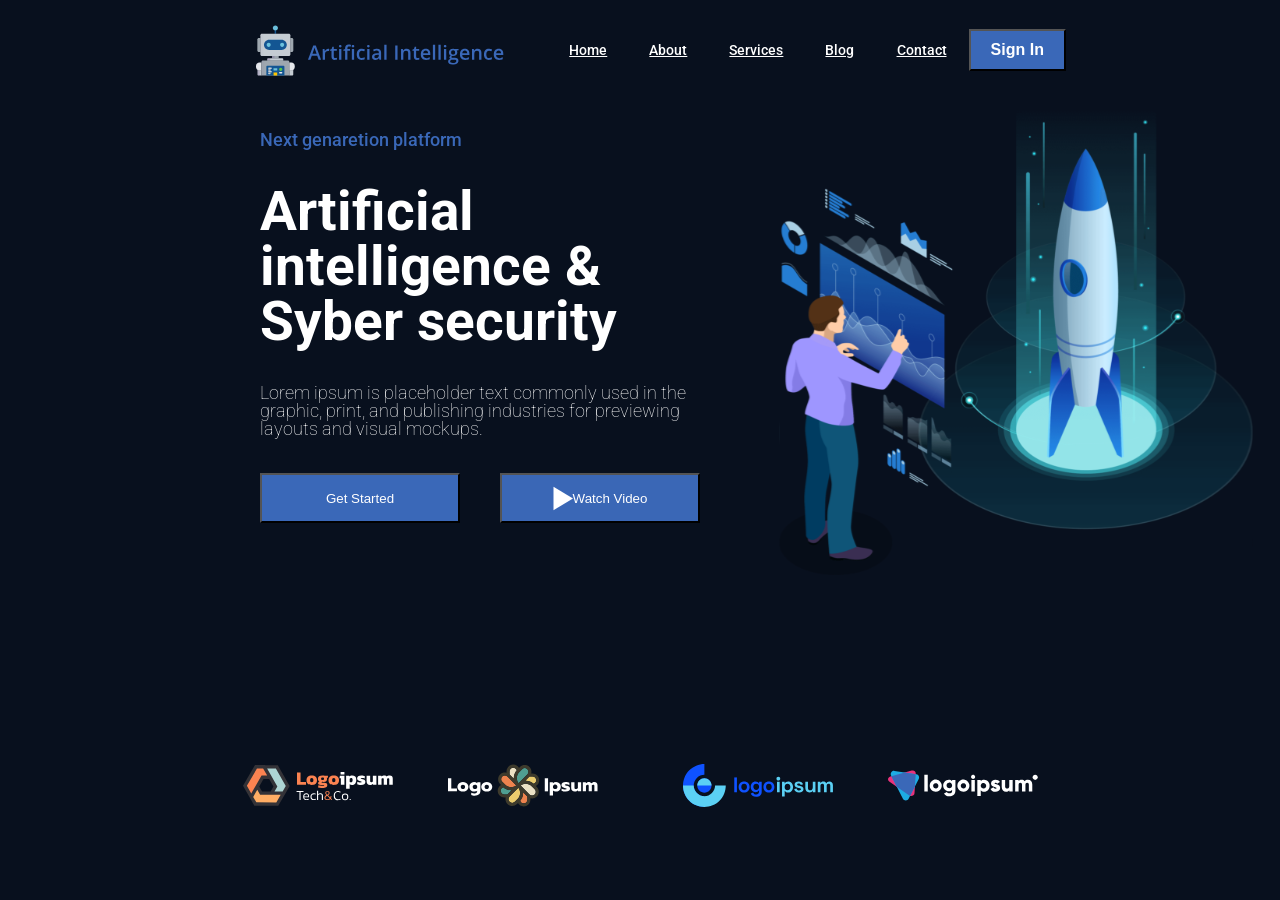
==== index.html @ 280c1ff0 "her shey ok" ====
<!DOCTYPE html>
<html lang="en">

<head>
    <meta charset="UTF-8">
    <meta name="viewport" content="width=device-width, initial-scale=1.0">
    <link rel="stylesheet" href="https://cdnjs.cloudflare.com/ajax/libs/font-awesome/6.4.2/css/all.min.css"
        integrity="sha512-z3gLpd7yknf1YoNbCzqRKc4qyor8gaKU1qmn+CShxbuBusANI9QpRohGBreCFkKxLhei6S9CQXFEbbKuqLg0DA=="
        crossorigin="anonymous" referrerpolicy="no-referrer" />
    <link rel="stylesheet" href="/assets/css/style.css">
    <title>Artificial-clone</title>
</head>

<body>

    <!-- Header side start -->
    <header class="header-section">
        <div class="div-logo">
            <img src="./assets/css/images/header/logo.svg" alt="">
        </div>
        <nav class="nav-links">
            <a href="">Home</a>
            <a href="">About</a>
            <a href="">Services</a>
            <a href="">Blog</a>
            <a href="">Contact</a>
        </nav>
        <div class="touch-icon">
            <i class="fa-solid fa-bars" style="color: #efeff1;"></i>
            <input class="login-button" type="button" value="Sign In">
        </div>
    </header>
    <!-- Header side end -->

    <!-- Introduction start -->
    <section class="Introduction">
        <div class="Introduction    ">
            <div class="left-section">
                <span>Next genaretion platform</span>
                <h1>
                Artificial intelligence & Syber security
                </h1>
                <p>
                    Lorem ipsum is placeholder text commonly used in the graphic, print, and publishing industries for
                    previewing layouts and visual mockups.
                </p>
                <nav class="nav-button">
                    <button class="start">Get Started</button>
                    <button class="watch"> <img src="/assets/css/images/section/play.svg" alt="">Watch Video </button>

                </nav>
            </div>
            <div class="right-section">
                <img src="/assets/css/images/section/intrduction-left.svg" alt="">
            </div>
        </div>
    </section>
    <section class="under-logos">
        <div class="left-logos">
            <img class="logos" src="/assets/css/images/section/under1.svg" alt="">
            <img class="logos" src="/assets/css/images/section/under2.svg" alt="">
        </div>
        <div class="right-logos">
            <img class="logos" src="/assets/css/images/section/under3.svg" alt="">
            <img class="logos" src="/assets/css/images/section/under4.svg" alt="">
        </div>

    </section>
    <!-- Introduction and -->
</body>

</html>
---- assets/css/style.css ----
@import url(/assets/css/reset.css);
@import url('https://fonts.googleapis.com/css2?family=Roboto:wght@100;300;400;500;700&display=swap');

body {
    background-color: #08101e;
    font-family: 'Roboto', sans-serif;
}

/* Mobil First Approach */

/* !Header Start for Mobile */
.nav-links {
    display: none;
}

.header-section {
    display: flex;
    justify-content: space-between;
    align-items: center;
    color: #0a121f;
}

.touch-icon {
    display: flex;
    flex-direction: row-reverse;
    flex-basis: 25%;
    justify-content: space-around;
}

.login-button {
    background-color: #3A68B8;
    color: #fff;
    font-weight: 300;

}

.div-logo img {
    width: 150px;
    height: 40px;
    flex-shrink: 0;

}

/* !Header Finish for Mobile */

/* ?Sections Start for Mobile  */
.Introduction {
    display: flex;
    flex-direction: column-reverse;
}

.right-section {
    display: flex;
    justify-content: space-around;
}

.right-section img {

    width: 320px;
    height: 322px;
}

.left-section {
    display: flex;
    flex-direction: column;
    gap: 10px;
}

.left-section span {
    color: #3A68B8;
    font-size: 14px;
    font-weight: 300;
}

.left-section h1 {
    color: #fff;
    font-size: 28px;
    font-weight: 700;
}

.left-section p {
    color: #fff;
    font-size: 18px;
    font-weight: 300;
}

.nav-button {
    display: flex;
    justify-content: center;
    justify-content: space-around;
}

.watch {
    display: flex;
    justify-content: center;
    align-items: center;
    color: #fff;
    background-color: hsl(218, 52%, 47%);
    font-weight: 300;
    width: 120px;
}

.start {
    color: #fff;
    background-color: #3A68B8;
    font-weight: 300;
    width: 120px;
}

.under-logos {
    display: flex;
    justify-content: center;
    justify-content: space-around;
    padding: 15px;
}

.left-logos {
    display: flex;
    flex-direction: column;
    width: 100px;


}

.right-logos {
    display: flex;
    flex-direction: column;
    width: 100px;
}


/* ?Section Finish for Mobile */

@media(min-width:768px) {

    /* !Header Start for Tablets */
    .nav-links {
        display: flex;
        justify-content: space-between;
        flex-basis: 40%;
    }

    .div-logo {
        display: flex;
        justify-content: space-around;
        flex-basis: 40%;
    }

    .div-logo img {
        width: 250px;
        height: 60px;
    }

    .nav-links a {
        color: #fff;
        font-size: 14px;
    }

    .fa-bars {
        display: none;
    }

    .touch-icon {
        display: flex;
        flex-basis: 15%;
        justify-content: space-around;
    }

    /* !Header Finish for Tablet */

    /* ?Section Start for Tablet */
    .left-section {
        display: flex;
        flex-direction: column;
        gap: 35px;
    }

    .right-section img {
        width: 768px;
        height: 475px;
    }

    .left-section span {
        font-size: 28px;
    }

    .left-section h1 {
        font-size: 42px;

    }

    .left-section p {
        font-size: 30px;
    }

    .nav-button {
        gap: 40px;
    }

    .watch {
        font-weight: 500;
        width: 200px;
        height: 50px;
    }

    .start {
        font-weight: 500;
        width: 200px;
        height: 50px;
    }

    .under-logos div {
        display: flex;
        flex-direction: row;
        justify-content: space-around;
        padding: 15px;
    }

    .left-logos {
        flex-basis: 50%;
    }

    .right-logos {
        flex-basis: 50%;
    }

    .left-logos img {
        width: 150px;
        justify-content: space-between;
    }

    .right-logos img {
        width: 150px;
    }

    /*?Section Finish for Tablet  */
}

@media(min-width: 1280px) {

    /* !Header Start for Laptop */
    .header-section {
        height: 100px;
    }

    .div-logo {
        padding-left: 15%;
    }

    .div-logo img {
        size: 283px;
        height: 57px;
    }

    .nav-links {
        font-size: 16px;
        font-style: normal;
        font-weight: 500;
        line-height: normal;

    }

    .touch-icon {
        padding-right: 15%;

    }

    .login-button {
        padding: 10px 20px;
        font-size: 16px;
        font-style: normal;
        font-weight: 600;
        line-height: normal;

    }

    /* !Header Finish for Laptop */

    /* ?Section Start for Laptop */
    .Introduction {
        flex-direction: row;
        align-items: center;
    }

    .left-section {
        padding-left: 260px;
        padding-bottom:180px;
    }

    .left-section span {
        font-size: 18px;
        font-weight: 500;
    }

    .left-section h1 {
        font-size: 55px;
        font-weight: 700;
    }

    .left-section p {
        font-size: 18px;
        font-weight: 100;
    }

    .left-section .nav-button {
        justify-content: flex-start;
    }

    .right-section {
        width: 632px;
        height: 634px;
    }
    .under-logos{
        padding-left: 200px;
        padding-right: 200px ;
    }
}
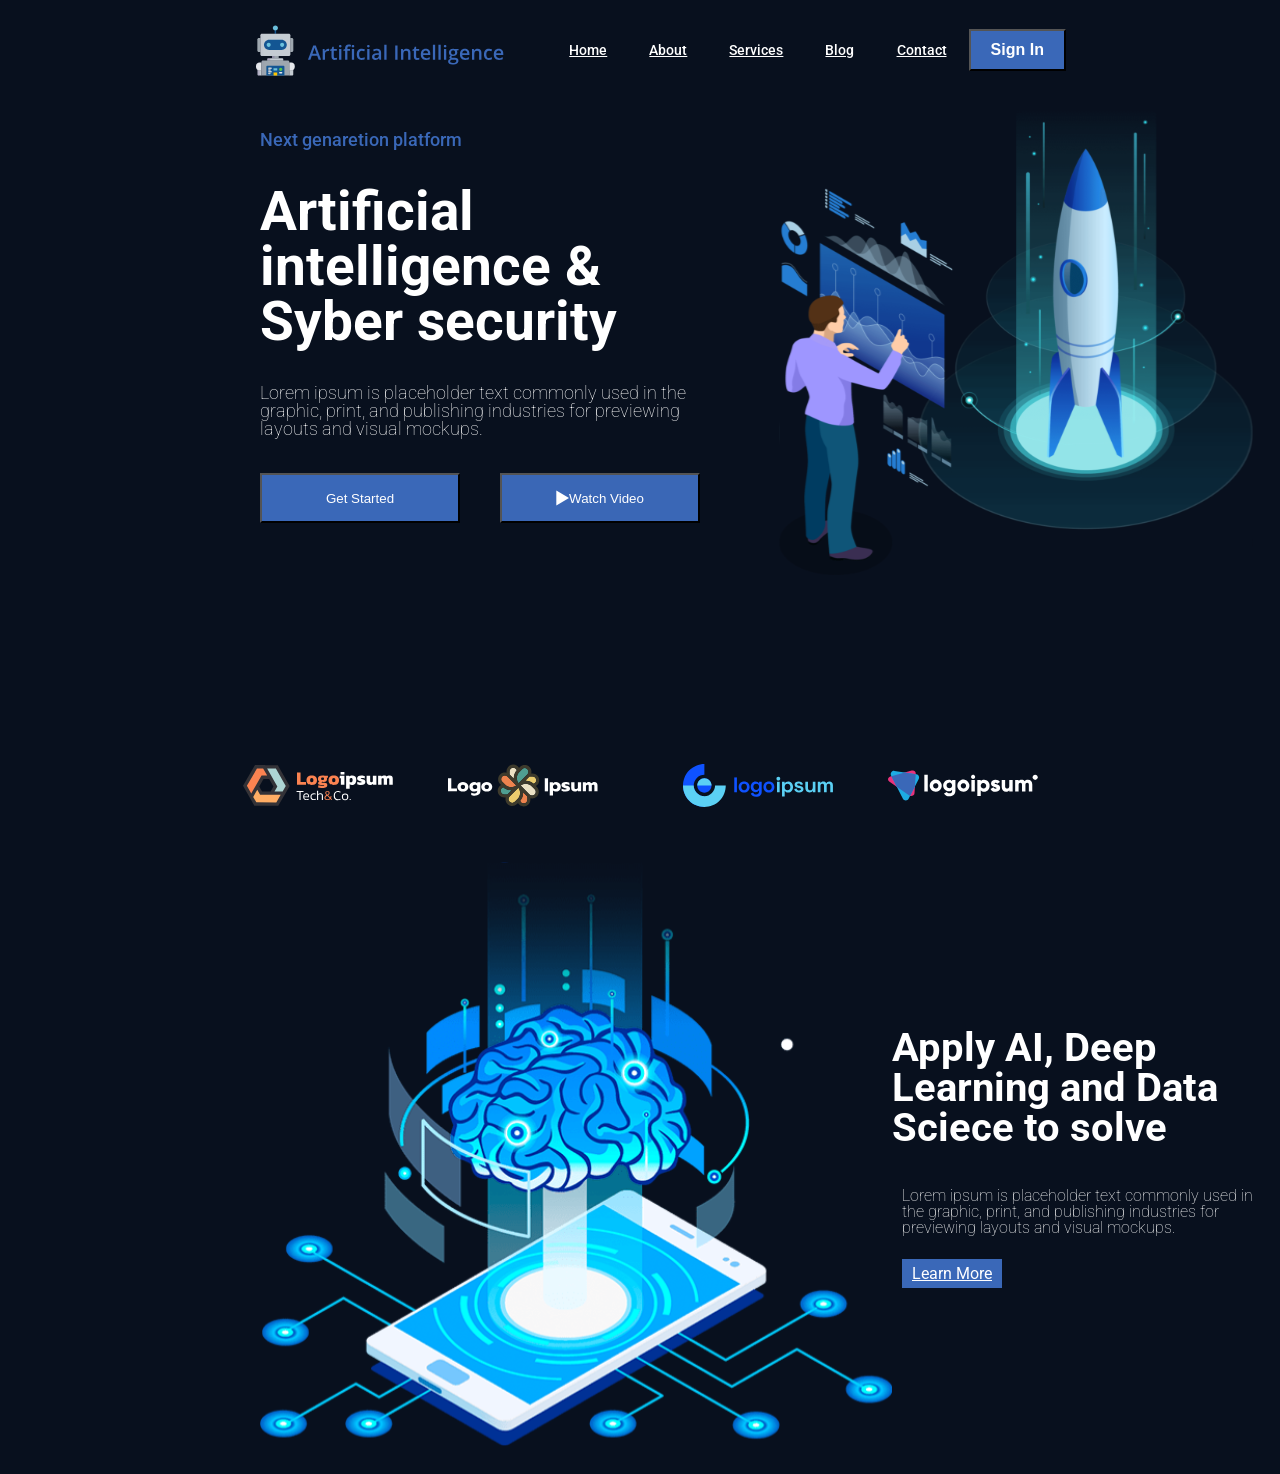
==== commit 0fe1d470: "IKINCI HISSE OK" ====
--- a/index.html
+++ b/index.html
@@ -67,6 +67,19 @@
 
     </section>
     <!-- Introduction and -->
+    <!-- Secend section sart -->
+    <section class="secend-section">
+        <section class="secend-left">
+            <img src="/assets/css/images/section/secend-left.svg" alt="">
+        </section>
+        <section class="secend-right">
+            <h1>Apply AI, Deep Learning and Data Sciece to solve</h1>
+            <p>Lorem ipsum is placeholder text commonly used in the graphic, print, and publishing industries for previewing layouts and visual mockups.</p>
+            <a href="">Learn More</a>
+        </section>
+    </section>
+    
+    <!-- Secent section and -->
 </body>
 
 </html>
--- a/assets/css/style.css
+++ b/assets/css/style.css
@@ -99,6 +99,10 @@
     font-weight: 300;
     width: 120px;
 }
+.watch img{
+    width: 13px;
+    
+}
 
 .start {
     color: #fff;
@@ -126,6 +130,36 @@
     display: flex;
     flex-direction: column;
     width: 100px;
+}
+.secend-section{
+    display: flex;
+    flex-direction: column;
+    align-items: center;
+    justify-content: space-around;
+}
+.secend-left img{
+    width: 300px;
+}
+.secend-right{
+    align-items: center;
+    gap: 10px;
+}
+.secend-right h1{
+    color:#fff;
+    font-size: 28px;
+    font-weight: 700;
+}
+.secend-right p{
+    color: #fff;
+    font-size: 18px;
+    font-weight: 300;
+    padding: 10px;
+}
+.secend-right a{
+    color: #fff;
+    background:  #3A68B8;
+    padding: 5px 10px;
+    margin-left: 10px;
 }
 
 
@@ -314,4 +348,29 @@
         padding-left: 200px;
         padding-right: 200px ;
     }
+    .secend-section{
+        flex-direction: row;
+        justify-content: space-around;
+    }
+    .secend-left{
+        padding-left: 260px;
+    }
+    .secend-left img{
+        width: 632px;
+        height: 634px;
+    }
+    .secend-right h1{
+        font-size: 40px;
+        font-weight: 700;
+        padding-bottom: 30px;
+    }
+    .secend-right p{
+        font-size: 16px;
+        font-weight: 100;
+        padding-bottom: 30px;
+    }
+    .right-section a{
+    font-size: 16px;
+    font-weight: 500px;
+    }
 }
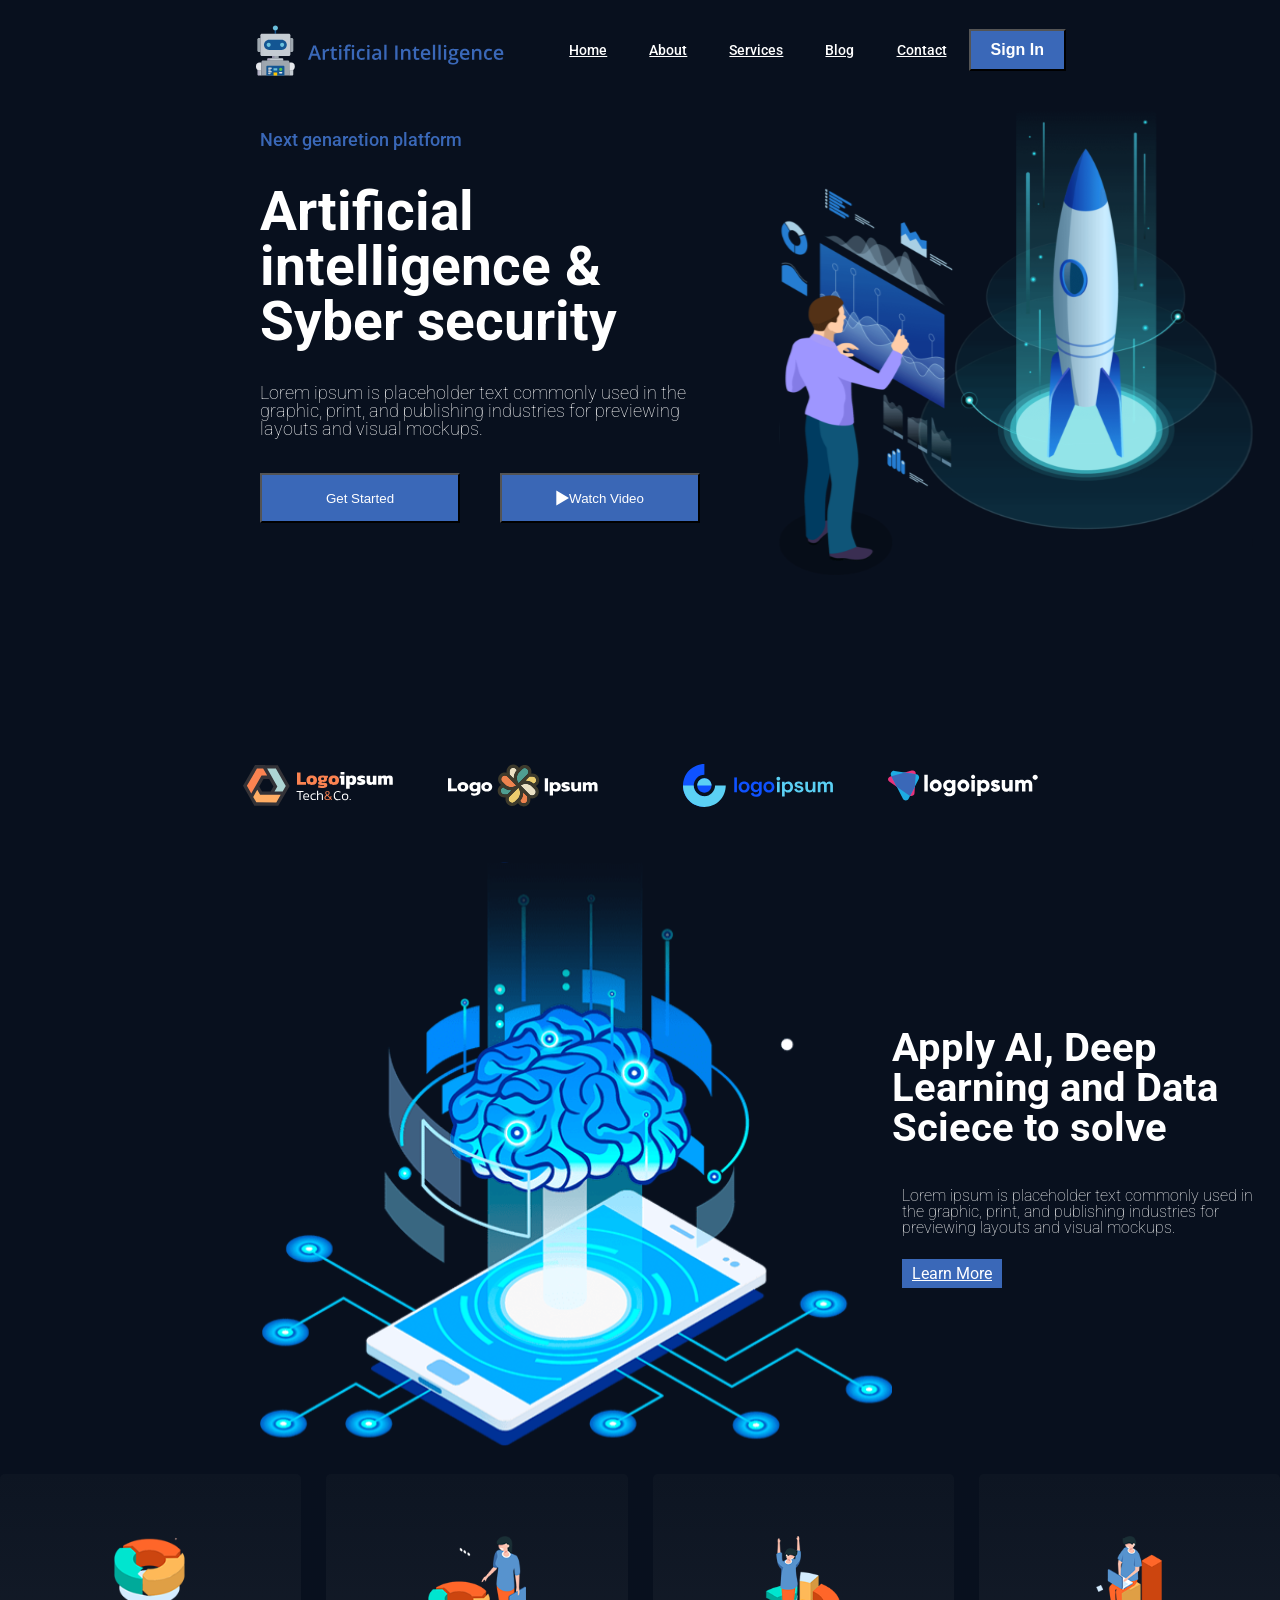
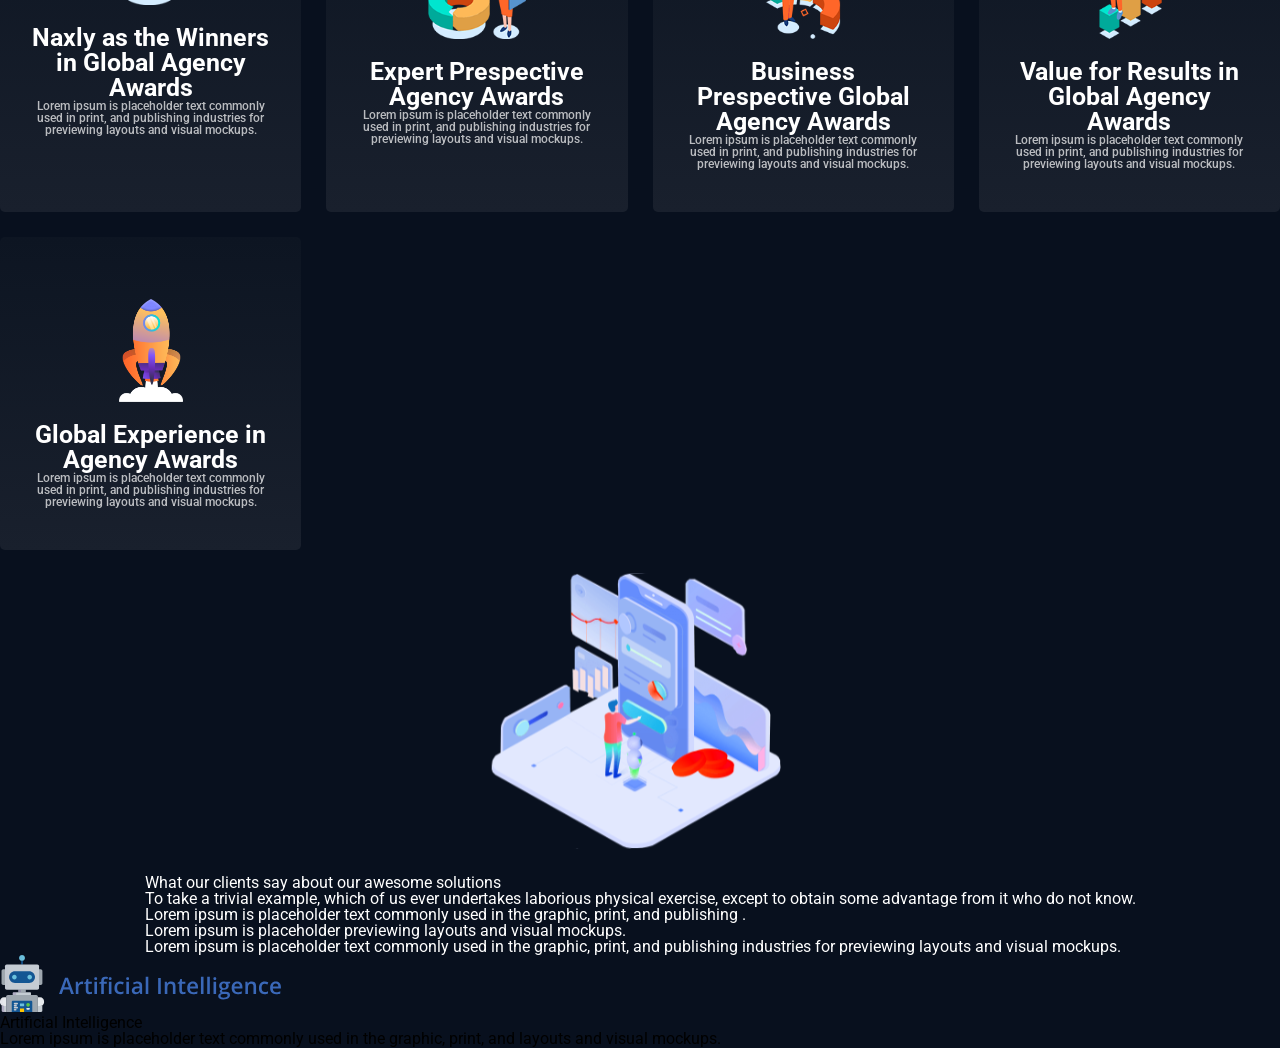
==== commit 6aa0b887: "Davami var" ====
--- a/index.html
+++ b/index.html
@@ -38,7 +38,7 @@
             <div class="left-section">
                 <span>Next genaretion platform</span>
                 <h1>
-                Artificial intelligence & Syber security
+                    Artificial intelligence & Syber security
                 </h1>
                 <p>
                     Lorem ipsum is placeholder text commonly used in the graphic, print, and publishing industries for
@@ -66,7 +66,7 @@
         </div>
 
     </section>
-    <!-- Introduction and -->
+    <!-- Introduction end -->
     <!-- Secend section sart -->
     <section class="secend-section">
         <section class="secend-left">
@@ -74,12 +74,82 @@
         </section>
         <section class="secend-right">
             <h1>Apply AI, Deep Learning and Data Sciece to solve</h1>
-            <p>Lorem ipsum is placeholder text commonly used in the graphic, print, and publishing industries for previewing layouts and visual mockups.</p>
+            <p>Lorem ipsum is placeholder text commonly used in the graphic, print, and publishing industries for
+                previewing layouts and visual mockups.</p>
             <a href="">Learn More</a>
         </section>
     </section>
-    
-    <!-- Secent section and -->
+
+    <!-- Secent section end -->
+
+    <!-- Third section start -->
+    <section class="awards-container">
+        <div class="award">
+            <img src="/assets/css/images/section/awards/awards1.svg" alt="">
+            <h1>Naxly as the Winners in Global Agency Awards</h1>
+            <p>Lorem ipsum is placeholder text commonly used in print, and publishing industries for previewing layouts and visual mockups.</p>
+        </div>
+        <div class="award">
+            <img src="/assets/css/images/section/awards/awards2.svg" alt="">
+            <h1>Expert Prespective Agency Awards</h1>
+            <p>Lorem ipsum is placeholder text commonly used in print, and publishing industries for previewing layouts and visual mockups.</p>
+        </div>
+        <div class="award">
+            <img src="/assets/css/images/section/awards/awards3.svg" alt="">
+            <h1>Business Prespective Global Agency Awards</h1>
+            <p>Lorem ipsum is placeholder text commonly used in print, and publishing industries for previewing layouts and visual mockups.</p>
+        </div>
+        <div class="award">
+            <img src="/assets/css/images/section/awards/awards4.svg" alt="">
+            <h1>Value for Results in Global Agency Awards</h1>
+            <p>Lorem ipsum is placeholder text commonly used in print, and publishing industries for previewing layouts and visual mockups.</p>
+        </div>
+        <div class="award">
+            <img src="/assets/css/images/section/awards/awards5.svg" alt="">
+            <h1>Global Experience in Agency Awards</h1>
+            <p>Lorem ipsum is placeholder text commonly used in print, and publishing industries for previewing layouts and visual mockups.</p>
+        </div>
+    </section>
+    <!-- Third section end -->
+    <div class="three-piont" class="div">
+        <img src="/assets/css/images/section/3point.svg" alt="">
+    </div>
+    <!-- Quadruple section start -->
+    <section class="quadruple-section">
+        <section class="quadruple-left">
+            <h1>What our clients say about our awesome solutions</h1>
+            <p>To take a trivial example, which of us ever undertakes laborious physical exercise, except to obtain some
+                advantage from it who do not know.</p>
+            <p>Lorem ipsum is placeholder text commonly used in the graphic, print, and publishing .</p>
+            <p>Lorem ipsum is placeholder previewing layouts and visual mockups.</p>
+            <p>Lorem ipsum is placeholder text commonly used in the graphic, print, and publishing industries for
+                previewing layouts and visual mockups.</p>
+        </section>
+        <section class="quadruple-right">
+            <img src="/assets/css/images/section/quadruple-right.svg" alt="">
+        </section>
+    </section>
+    <!-- Quadruple section end -->
+    <!-- Footer stard -->
+    <div class="left-div">
+        <img src="/assets/css/images/header/logo.svg" alt="">
+        <h1>Artificial Intelligence</h1>
+        <p>Lorem ipsum is placeholder text commonly used in the graphic, print, and layouts and visual mockups.</p>
+
+    </div>
+    <div class="middle-div">
+
+    </div>
+    <div class="middle-div">
+
+    </div>
+    <div class="middle-div">
+
+    </div>
+    <div class="right-div">
+
+    </div>
+    <!-- Footer end -->
 </body>
 
 </html>
--- a/assets/css/style.css
+++ b/assets/css/style.css
@@ -1,9 +1,52 @@
 @import url(/assets/css/reset.css);
 @import url('https://fonts.googleapis.com/css2?family=Roboto:wght@100;300;400;500;700&display=swap');
+
+:root {
+    --top-color: #0d1522;
+    --buttom-color: #19202d;
+}
 
 body {
     background-color: #08101e;
     font-family: 'Roboto', sans-serif;
+}
+
+/* ?awards-in kodlanmasi */
+.awards-container {
+    display: grid;
+    grid-template-columns: repeat(auto-fill, minmax(260px, 1fr));
+    gap: 25px;
+}
+
+.award {
+    background-image: linear-gradient(to bottom, #0d1522, #19202d);
+    color: #fff;
+    padding: 42px 30px;
+    border-radius: 5px;
+    text-align: center;
+
+}
+
+.award:hover {
+    box-shadow: 5px 10px 15px rgba(255, 255, 255, .7);
+    transition: .5s;
+}
+
+.award img {
+    display: block;
+    margin: 20px auto;
+}
+
+.award h1 {
+    font-size: 25px;
+    font-weight: 700;
+
+}
+
+.award p {
+    font-size: 12px;
+    font-weight: 500;
+    opacity: .7;
 }
 
 /* Mobil First Approach */
@@ -55,7 +98,6 @@
 }
 
 .right-section img {
-
     width: 320px;
     height: 322px;
 }
@@ -99,9 +141,10 @@
     font-weight: 300;
     width: 120px;
 }
-.watch img{
+
+.watch img {
     width: 13px;
-    
+
 }
 
 .start {
@@ -131,35 +174,58 @@
     flex-direction: column;
     width: 100px;
 }
-.secend-section{
+
+.secend-section {
     display: flex;
     flex-direction: column;
     align-items: center;
     justify-content: space-around;
 }
-.secend-left img{
+
+.secend-left img {
     width: 300px;
 }
-.secend-right{
+
+.secend-right {
     align-items: center;
     gap: 10px;
 }
-.secend-right h1{
-    color:#fff;
+
+.secend-right h1 {
+    color: #fff;
     font-size: 28px;
     font-weight: 700;
 }
-.secend-right p{
+
+.secend-right p {
     color: #fff;
     font-size: 18px;
     font-weight: 300;
     padding: 10px;
 }
-.secend-right a{
-    color: #fff;
-    background:  #3A68B8;
+
+.secend-right a {
+    color: #fff;
+    background: #3A68B8;
     padding: 5px 10px;
     margin-left: 10px;
+}
+
+.three-piont {
+    display: none;
+}
+
+.quadruple-section {
+    display: flex;
+    flex-direction: column-reverse;
+    align-items: center;
+}
+.quadruple-right img{
+    width: 320px;
+    height: 322px;
+}
+.quadruple-left{
+    color: #fff;
 }
 
 
@@ -318,7 +384,7 @@
 
     .left-section {
         padding-left: 260px;
-        padding-bottom:180px;
+        padding-bottom: 180px;
     }
 
     .left-section span {
@@ -344,33 +410,40 @@
         width: 632px;
         height: 634px;
     }
-    .under-logos{
+
+    .under-logos {
         padding-left: 200px;
-        padding-right: 200px ;
-    }
-    .secend-section{
+        padding-right: 200px;
+    }
+
+    .secend-section {
         flex-direction: row;
         justify-content: space-around;
     }
-    .secend-left{
+
+    .secend-left {
         padding-left: 260px;
     }
-    .secend-left img{
+
+    .secend-left img {
         width: 632px;
         height: 634px;
     }
-    .secend-right h1{
+
+    .secend-right h1 {
         font-size: 40px;
         font-weight: 700;
         padding-bottom: 30px;
     }
-    .secend-right p{
+
+    .secend-right p {
         font-size: 16px;
         font-weight: 100;
         padding-bottom: 30px;
     }
-    .right-section a{
-    font-size: 16px;
-    font-weight: 500px;
+
+    .right-section a {
+        font-size: 16px;
+        font-weight: 500px;
     }
 }
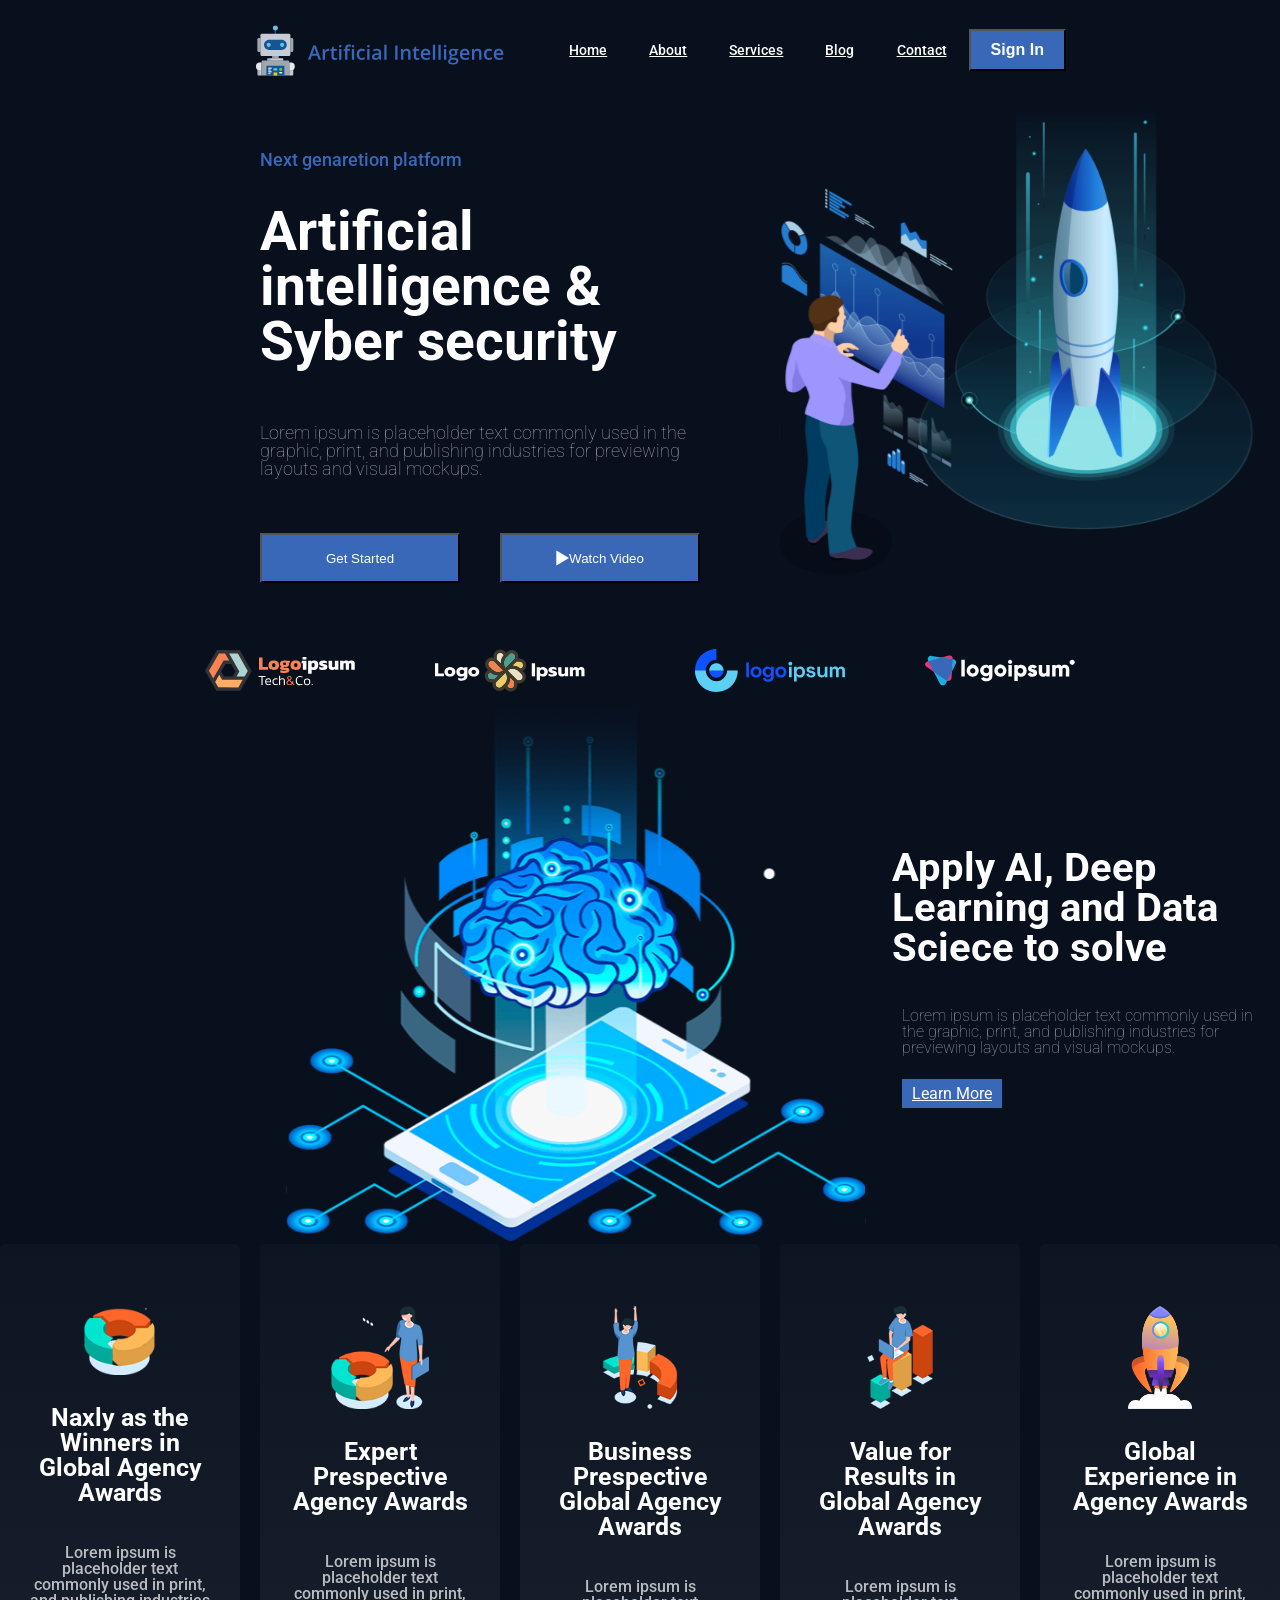
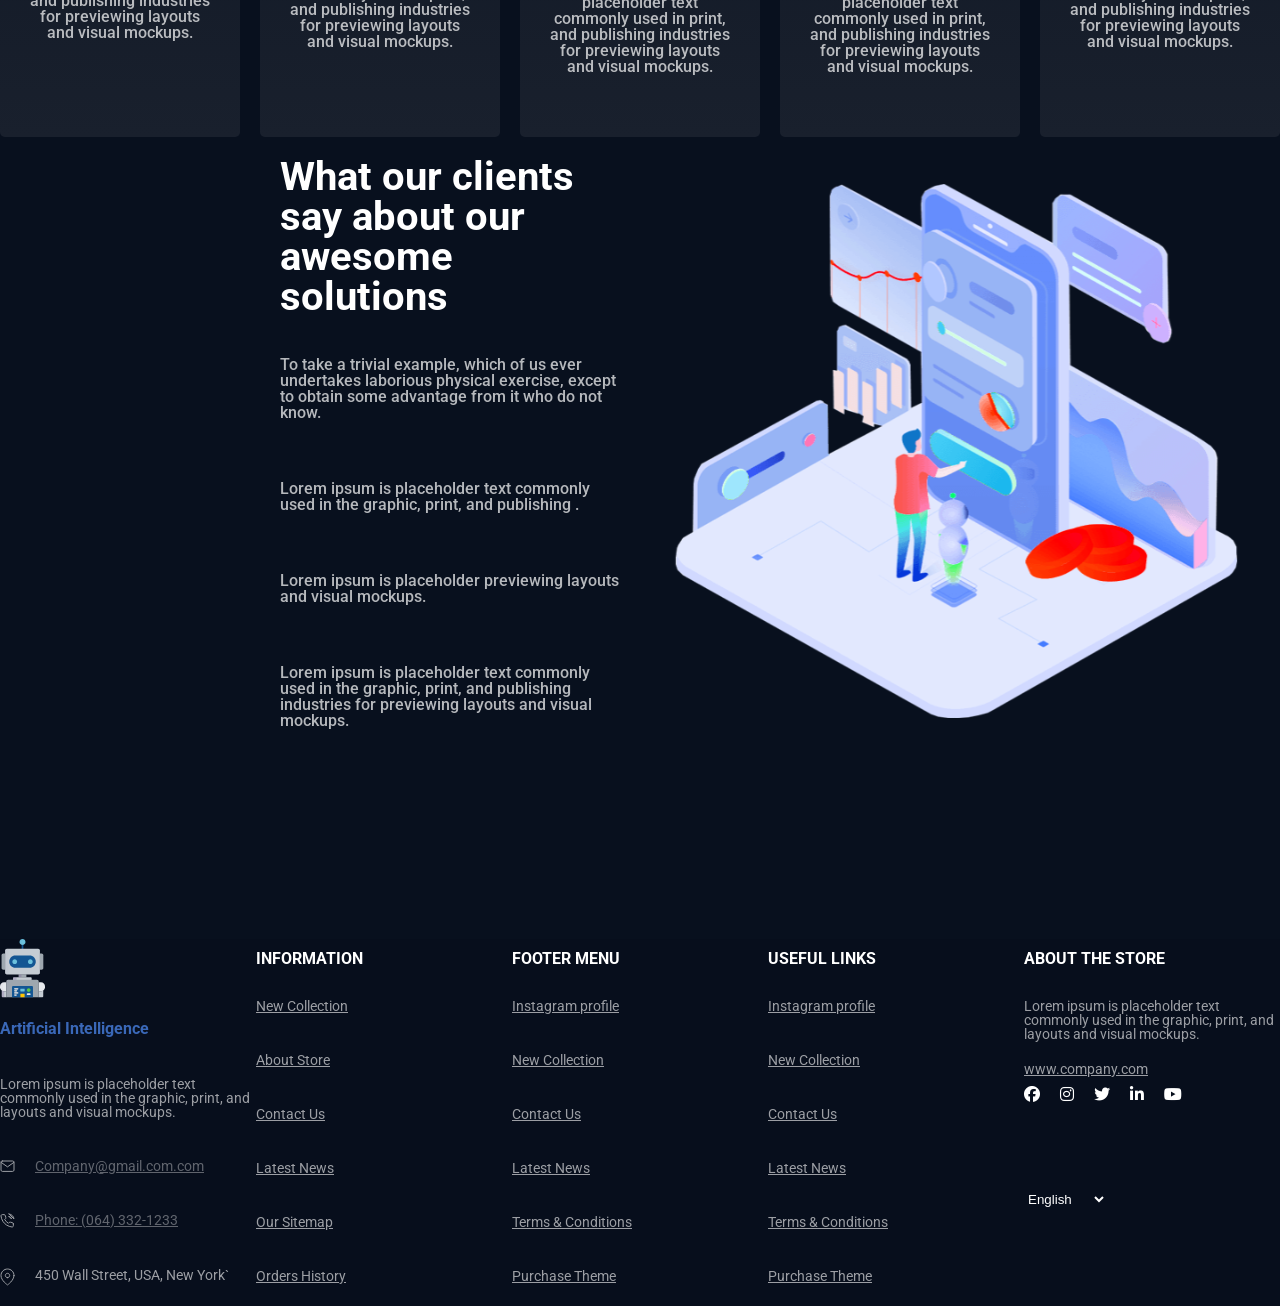
==== commit 4266f119: "Tam shekilde bitti" ====
--- a/index.html
+++ b/index.html
@@ -8,6 +8,7 @@
         integrity="sha512-z3gLpd7yknf1YoNbCzqRKc4qyor8gaKU1qmn+CShxbuBusANI9QpRohGBreCFkKxLhei6S9CQXFEbbKuqLg0DA=="
         crossorigin="anonymous" referrerpolicy="no-referrer" />
     <link rel="stylesheet" href="/assets/css/style.css">
+    <link rel="shortcut icon" href="/assets/css/images/footer/footer-logo.svg" type="image/x-icon">
     <title>Artificial-clone</title>
 </head>
 
@@ -79,7 +80,6 @@
             <a href="">Learn More</a>
         </section>
     </section>
-
     <!-- Secent section end -->
 
     <!-- Third section start -->
@@ -87,27 +87,32 @@
         <div class="award">
             <img src="/assets/css/images/section/awards/awards1.svg" alt="">
             <h1>Naxly as the Winners in Global Agency Awards</h1>
-            <p>Lorem ipsum is placeholder text commonly used in print, and publishing industries for previewing layouts and visual mockups.</p>
+            <p>Lorem ipsum is placeholder text commonly used in print, and publishing industries for previewing layouts
+                and visual mockups.</p>
         </div>
         <div class="award">
             <img src="/assets/css/images/section/awards/awards2.svg" alt="">
             <h1>Expert Prespective Agency Awards</h1>
-            <p>Lorem ipsum is placeholder text commonly used in print, and publishing industries for previewing layouts and visual mockups.</p>
+            <p>Lorem ipsum is placeholder text commonly used in print, and publishing industries for previewing layouts
+                and visual mockups.</p>
         </div>
         <div class="award">
             <img src="/assets/css/images/section/awards/awards3.svg" alt="">
             <h1>Business Prespective Global Agency Awards</h1>
-            <p>Lorem ipsum is placeholder text commonly used in print, and publishing industries for previewing layouts and visual mockups.</p>
+            <p>Lorem ipsum is placeholder text commonly used in print, and publishing industries for previewing layouts
+                and visual mockups.</p>
         </div>
         <div class="award">
             <img src="/assets/css/images/section/awards/awards4.svg" alt="">
             <h1>Value for Results in Global Agency Awards</h1>
-            <p>Lorem ipsum is placeholder text commonly used in print, and publishing industries for previewing layouts and visual mockups.</p>
+            <p>Lorem ipsum is placeholder text commonly used in print, and publishing industries for previewing layouts
+                and visual mockups.</p>
         </div>
         <div class="award">
             <img src="/assets/css/images/section/awards/awards5.svg" alt="">
             <h1>Global Experience in Agency Awards</h1>
-            <p>Lorem ipsum is placeholder text commonly used in print, and publishing industries for previewing layouts and visual mockups.</p>
+            <p>Lorem ipsum is placeholder text commonly used in print, and publishing industries for previewing layouts
+                and visual mockups.</p>
         </div>
     </section>
     <!-- Third section end -->
@@ -131,24 +136,74 @@
     </section>
     <!-- Quadruple section end -->
     <!-- Footer stard -->
-    <div class="left-div">
-        <img src="/assets/css/images/header/logo.svg" alt="">
-        <h1>Artificial Intelligence</h1>
-        <p>Lorem ipsum is placeholder text commonly used in the graphic, print, and layouts and visual mockups.</p>
-
-    </div>
-    <div class="middle-div">
-
-    </div>
-    <div class="middle-div">
-
-    </div>
-    <div class="middle-div">
-
-    </div>
-    <div class="right-div">
-
-    </div>
+    <section class="footer">
+        <div class="left-div">
+            <img src="/assets/css/images/footer/footer-logo.svg" alt="">
+            <h1>Artificial Intelligence</h1>
+            <p>Lorem ipsum is placeholder text commonly used in the graphic, print, and layouts and visual mockups.</p>
+            <div class="contact">
+                <p>
+                    <img src="./assets/css/images/footer/mail.svg" alt="">
+                    <a href="mailto:Company@gmail.com.com">Company@gmail.com.com</a>
+                </p>
+                <p>
+                    <img src="/assets/css/images/footer/call.svg" alt="">
+                    <a href="tell:(064) 332-1233">Phone: (064) 332-1233</a>
+                </p>
+                <P>
+                    <img src="./assets/css/images/footer/location.svg" alt="">
+                <span>450 Wall Street, USA, New York`</span>
+                </P>
+    
+            </div>
+          
+        </div>
+        <div class="middle-div">
+            <h1>INFORMATION</h1>
+            <a href="">New Collection</a>
+            <a href="">About Store</a>
+            <a href="">Contact Us</a>
+            <a href="">Latest News</a>
+            <a href="">Our Sitemap</a>
+            <a href="">Orders History</a>
+        </div>
+        <div class="middle-div">
+            <h1>FOOTER MENU</h1>
+            <a href="">Instagram profile</a>
+            <a href="">New Collection</a>
+            <a href="">Contact Us</a>
+            <a href="">Latest News</a>
+            <a href="">Terms & Conditions</a>
+            <a href="">Purchase Theme</a>
+        </div>
+        <div class="middle-div">
+            <h1>USEFUL LINKS</h1>
+            <a href="">Instagram profile</a>
+            <a href="">New Collection</a>
+            <a href="">Contact Us</a>
+            <a href="">Latest News</a>
+            <a href="">Terms & Conditions</a>
+            <a href="">Purchase Theme</a>
+        </div>
+        <div class="right-div">
+            <h1>ABOUT THE STORE</h1>
+            <p>Lorem ipsum is placeholder text commonly used in the graphic, print, and layouts and visual mockups.</p>
+            <a href="www.company.com">www.company.com</a>
+            <div class="footer-right-div-logo" href="">
+                <i class="fa-brands fa-facebook"></i>
+                <i class="fa-brands fa-instagram"></i>
+                <i class="fa-brands fa-twitter"></i>
+                <i class="fa-brands fa-linkedin-in"></i>
+                <i class="fa-brands fa-youtube"></i>
+            </div>
+            <div class="language">
+                <select name="" id="">
+                    <option value="english">English <img src="/assets/css/images/footer/select.svg" alt=""></option>
+                    <option value="azerbaijan">Azerbaijan</option>
+                </select>
+            </div>
+        </div>
+    </section>
     <!-- Footer end -->
 </body>
 
--- a/assets/css/style.css
+++ b/assets/css/style.css
@@ -1,53 +1,13 @@
 @import url(/assets/css/reset.css);
 @import url('https://fonts.googleapis.com/css2?family=Roboto:wght@100;300;400;500;700&display=swap');
 
-:root {
-    --top-color: #0d1522;
-    --buttom-color: #19202d;
-}
 
 body {
     background-color: #08101e;
     font-family: 'Roboto', sans-serif;
 }
 
-/* ?awards-in kodlanmasi */
-.awards-container {
-    display: grid;
-    grid-template-columns: repeat(auto-fill, minmax(260px, 1fr));
-    gap: 25px;
-}
-
-.award {
-    background-image: linear-gradient(to bottom, #0d1522, #19202d);
-    color: #fff;
-    padding: 42px 30px;
-    border-radius: 5px;
-    text-align: center;
-
-}
-
-.award:hover {
-    box-shadow: 5px 10px 15px rgba(255, 255, 255, .7);
-    transition: .5s;
-}
-
-.award img {
-    display: block;
-    margin: 20px auto;
-}
-
-.award h1 {
-    font-size: 25px;
-    font-weight: 700;
-
-}
-
-.award p {
-    font-size: 12px;
-    font-weight: 500;
-    opacity: .7;
-}
+
 
 /* Mobil First Approach */
 
@@ -211,6 +171,47 @@
     margin-left: 10px;
 }
 
+/* ?awards-in kodlanmasi */
+.awards-container {
+    display: grid;
+    grid-template-columns: repeat(auto-fill, minmax(240px, 1fr));
+    gap: 20px;
+}
+
+.award {
+    background-image: linear-gradient(to bottom, #0d1522, #19202d);
+    color: #fff;
+    padding: 42px 30px;
+    border-radius: 5px;
+    text-align: center;
+
+
+}
+
+.award:hover {
+    box-shadow: 5px 10px 15px rgba(255, 255, 255, .7);
+    transition: .5s;
+}
+
+.award img {
+    display: block;
+    margin: 20px auto;
+}
+
+.award h1 {
+    font-size: 25px;
+    font-weight: 700;
+    margin-top: 30px;
+
+}
+
+.award p {
+    margin-top: 20px;
+    font-size: 16px;
+    font-weight: 500;
+    opacity: .7;
+}
+
 .three-piont {
     display: none;
 }
@@ -220,14 +221,91 @@
     flex-direction: column-reverse;
     align-items: center;
 }
-.quadruple-right img{
+
+.quadruple-right img {
     width: 320px;
     height: 322px;
 }
-.quadruple-left{
-    color: #fff;
-}
-
+
+.quadruple-left {
+    color: #fff;
+}
+
+.quadruple-left h1 {
+    font-size: 40px;
+    font-weight: 700;
+    margin: 20px;
+}
+
+.quadruple-left p {
+    font-size: 16px;
+    font-weight: 500;
+    margin: 20px;
+    opacity: .7;
+}
+
+.footer{
+    background: #070e1c;
+    color: #fff;
+    display: grid;
+    grid-template-columns: repeat(auto-fill, minmax(250px, 1fr));
+
+}
+.footer a, p{
+    color: #fff;
+    font-size: 14px;
+    font-weight: 400;
+    opacity: .6;
+}
+.footer h1{
+    font-size: 16px;
+    font-weight: 700;
+}
+.left-div h1, p{
+    padding: 20px 0px;
+}
+.left-div h1{
+    color:  #3A68B8;
+}
+.contact p{
+    display: flex;
+    gap: 20px;
+}
+.middle-div{
+    display: flex;
+    flex-direction: column;
+}
+.middle-div h1{
+    padding: 12px 0px;
+}
+.middle-div a{
+    padding: 20px 0px;
+}
+.right-div h1{
+    padding: 12px 0px;
+}
+.right-div p{
+    padding: 20px 0px;
+}
+.right-div a{
+    padding: 9px 0px;
+}
+.footer-right-div-logo{
+    display: flex;
+    width: 175px;
+    gap: 20px;
+    padding: 9px 0px;
+    
+}
+.language{
+    padding-top: 80px;
+}
+select{
+    background-color: transparent;
+    border: none;
+    color: #fff;
+
+}
 
 /* ?Section Finish for Mobile */
 
@@ -384,7 +462,7 @@
 
     .left-section {
         padding-left: 260px;
-        padding-bottom: 180px;
+
     }
 
     .left-section span {
@@ -408,12 +486,11 @@
 
     .right-section {
         width: 632px;
-        height: 634px;
+        height: 534px;
     }
 
     .under-logos {
-        padding-left: 200px;
-        padding-right: 200px;
+        padding: 0px 150px;
     }
 
     .secend-section {
@@ -427,7 +504,7 @@
 
     .secend-left img {
         width: 632px;
-        height: 634px;
+        height: 534px;
     }
 
     .secend-right h1 {
@@ -446,4 +523,18 @@
         font-size: 16px;
         font-weight: 500px;
     }
+
+    .quadruple-section {
+        flex-direction: row;
+        padding-bottom: 170px;
+    }
+
+    .quadruple-right img {
+        width: 632px;
+        height: 534px;
+    }
+
+    .quadruple-left {
+        padding-left: 260px;
+    }
 }
